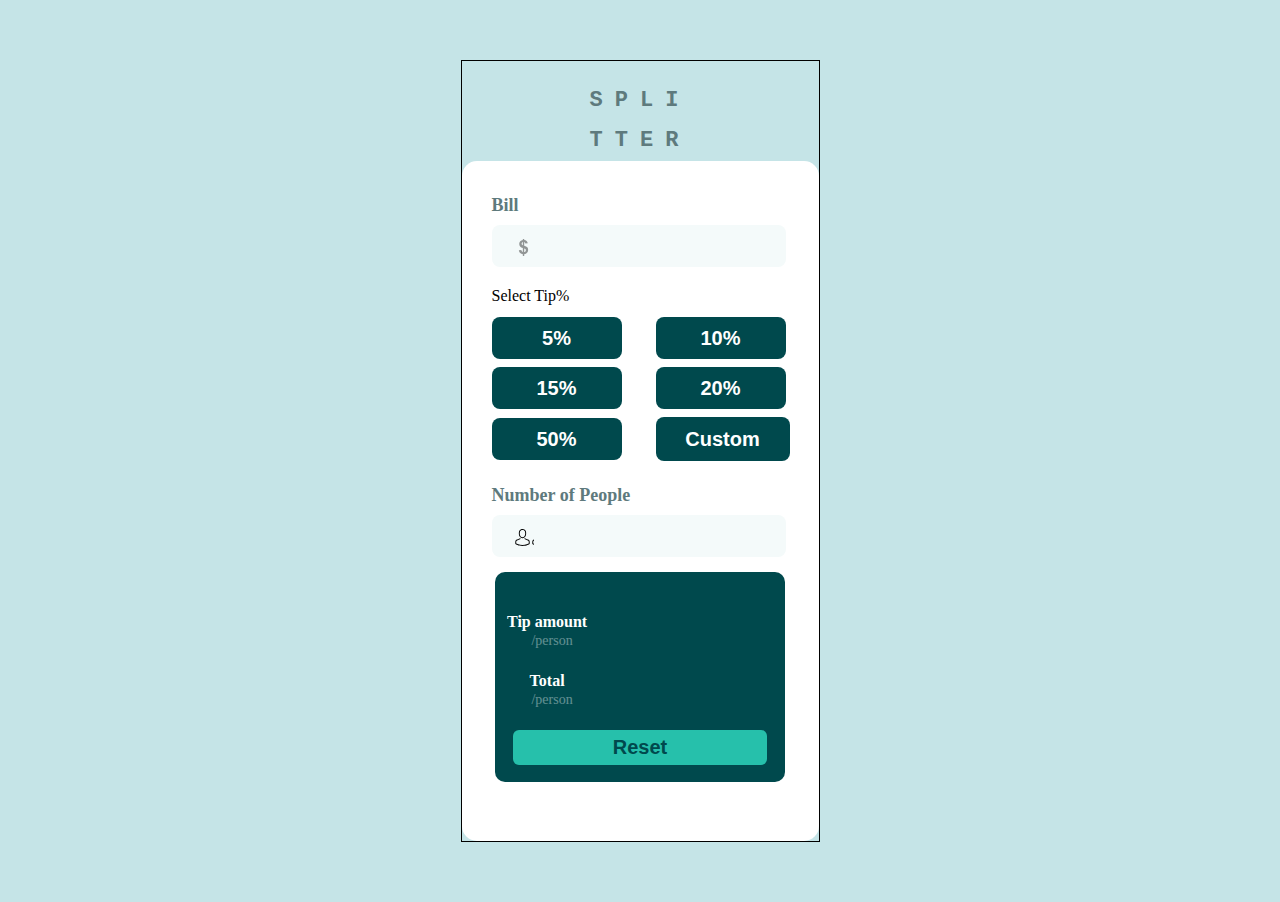
==== active x.html @ 8afc3a65 "Add files via upload" ====
<!DOCTYPE html>
<html>
<head>
    <title>Frontend Mentor | Tip Calculator</title>
    <meta http-equiv="CONTENT-TYPE" content="text/html; charset=UTF-8">
    <meta name="viewport" content="width=device-width, initial-scale=1.0" userscalable="no">
    <link rel="preconnect" href="https://fonts.googleapis.com">
    <link rel="preconnect" href="https://fonts.gstatic.com" crossorigin>
    <link href="https://fonts.googleapis.com/css2?family=Roboto:ital@1&display=swap" rel="stylesheet">
    <!--script src="https://cdnjs.cloudflare.com/ajax/libs/jquery/3.3.1/jquery.min.js"></script-->
    <link rel="stylesheet" type="text/css" href="style.css">
</head>
<body>
    <div class="head">
        SPLI<br>TTER
    </div>
    <div class="main-body">
        <br>
        <p class="bill">
            Bill
        </p>
        <form id="everything">
            <label id="erase1" class="label1">
                <input maxlength="6" class="suminput1" oninput="calcsum()" id="bill-no">
            </label>


            <p class="select">
                Select Tip%
            </p>
            <input id="btn1" onclick="listener()" type="button" class="tip-button" value="5%">
            <input id="btn2" type="button" class="tip-button" value="10%"><br>
            <input id="btn3" type="button" class="tip-button" value="15%">
            <input id="btn4" type="button" class="tip-button" value="20%"><br>
            <input id="btn5" type="button" class="tip-button" value="50%">
            <label class="exception">
                <input class="custom" placeholder="Custom">
            </label>


            <p class="bill">
                Number of People
            </p>
            <label id="erase2" class="label2">
                <input maxlength="5" class="suminput2" oninput="calcsum()" id="bill-no2">
            </label>


            <div class="base">
                <table>
                    <tr>
                        <td class="tip-text">
                            Tip amount
                            <br>
                            <span class="sub-text">
                                /person
                            </span>
                        </td>

                        <td>
                            <form id="erase3">
                                <span id="ppl"></span>
                            </form>
                        </td>
                    </tr><br>


                    <tr>
                        <td class="tip-text">
                            Total
                            <br>
                            <span class="sub-text">
                                /person
                            </span>
                        </td>
                        <td>
                            <div>
                                <span id="sum"></span>
                            </div>
                        </td>
                    </tr>
                </table>


                <input type="button" onclick="reset()" class="reset" value="Reset">
            </form>
        </div>
        <br>
    </div>


    <script>
        //alert("Hi there. Ensure to fill all the required with numbers only to ensure accuracy. You get one chance to pick a tip value")


        function reset() {
            document.getElementById("erase1").reset();
        }



        $(function () {
$(this).addClass("active").siblings().removeClass("active")
                //$("#erase3").html=$(this).val
            });
        });





        function calcsum() {
            let sum = 0;
            for (const inputEl of document.getElementsByClassName("suminput1")) {
                sum += inputEl.value;
            }
            for (const inputEl of document.getElementsByClassName("suminput2")) {
                sum2 = sum / inputEl.value
            }
            document.getElementById("sum").innerText = sum2.toFixed(2);
        }
    </script>
</body>
---- style.css ----
* {
    margin: 0;
}
body {
    background-color: hsl(185, 41%, 84%);
    width: 359px;
    border: 0.2px solid black;
    box-sizing: border-box;
    margin: 60px auto;
}
.head {
    font-family: monospace;
    font-size: 22px;
    font-weight: 700;
    text-align: center;
    letter-spacing: 12px;
    line-height: 40px;
    margin-top: 20px;
    color: hsl(186, 14%, 43%);
}
.main-body {
    width: 100%;
    height: 680px;
    background-color: white;
    border-radius: 15px;
}
.bill {
    margin: 16px 0 9px 30px;
    font-size: 18px;
    color: hsl(186, 14%, 43%);
    font-weight: 600;
}
#bill-no, #bill-no2 {
    margin-left: 30px;
    /*padding: 11px 28px 11px 0;*/
    width: 290px;
    height: 40px;
    border-radius: 8px;
    background-color: hsl(189, 41%, 97%);
    border: none;
    color: hsl(183, 100%, 15%);
    font-weight: 700;
    text-align: right;
    font-size: 20px;
}
.label1 {
    position: relative;
}
.label1:before {
    content: "";
    position: absolute;
    top: 0;
    margin-left: 52px;
    bottom: 0;
    width: 20px;
    background: url("data:image/svg+xml,%3Csvg version='1.1' id='Capa_1' xmlns='http://www.w3.org/2000/svg' xmlns:xlink='http://www.w3.org/1999/xlink' x='0px' y='0px' viewBox='0 0 490 490' style='enable-background:new 0 0 490 490;' xml:space='preserve'%3E%3Cg id='Business_1_Bold_34_'%3E%3Cpath d='M265.526,490v-51.236c35.601-5.099,63.409-18.988,83.422-41.635c19.983-22.647,29.982-50.501,29.982-83.53 c0-29.584-7.947-53.839-23.826-72.734c-15.894-18.896-45.738-34.3-89.578-46.167V87.649c17.716,7.672,28.665,22.28,32.861,43.809 l69.304-9.05c-4.762-27.379-15.711-49.245-32.861-65.584c-17.181-16.354-40.287-26.261-69.32-29.721V0h-39.69v27.103 c-31.406,3.108-56.58,14.838-75.475,35.219c-18.88,20.335-28.344,45.478-28.344,75.429c0,29.584,8.376,54.727,25.082,75.475 c16.69,20.718,42.936,36.199,78.752,46.412v114.767c-9.877-4.762-18.819-12.434-26.843-23.015 c-8.039-10.581-13.521-23.183-16.43-37.791l-71.494,7.672c5.482,35.969,18.084,63.792,37.791,83.53 c19.738,19.707,45.371,31.498,76.976,35.326v49.858h39.69V490z M265.526,271.414c16.43,4.762,28.267,11.561,35.464,20.412 c7.228,8.85,10.841,19.401,10.841,31.636c0,13.689-4.318,25.618-12.878,35.755c-8.59,10.137-19.738,16.492-33.427,19.034V271.414z M199.238,161.44c-5.819-8.284-8.759-17.272-8.759-26.965c0-10.581,3.185-20.274,9.601-29.032 c6.385-8.789,14.976-14.976,25.756-18.651v94.784C213.939,176.461,205.088,169.754,199.238,161.44z'/%3E%3C/g%3E%3Cg%3E%3C/g%3E%3Cg%3E%3C/g%3E%3Cg%3E%3C/g%3E%3Cg%3E%3C/g%3E%3Cg%3E%3C/g%3E%3Cg%3E%3C/g%3E%3Cg%3E%3C/g%3E%3Cg%3E%3C/g%3E%3Cg%3E%3C/g%3E%3Cg%3E%3C/g%3E%3Cg%3E%3C/g%3E%3Cg%3E%3C/g%3E%3Cg%3E%3C/g%3E%3Cg%3E%3C/g%3E%3Cg%3E%3C/g%3E%3C/svg%3E ") center / contain no-repeat;
    opacity: 0.4;
}

.select {
    margin: 20px 0 12px 30px;

}
.tip-button, .custom{
    background-color: hsl(183, 100%, 15%);
    /*padding: 5px 10px;*/
    text-align: center;
    color: white;
    font-weight: 600;
    border: none;
    border-radius: 8px;
    font-size: 20px;
    margin-left: 30px;
    margin-bottom: 8px;
    width: 130px;
    height: 42px;
}
.custom {
    color: white;
}
.custom::placeholder{
    color: white;
}/*
.tip-button:focus{
    background-color: hsl(172, 67%, 45%);
}*/
.custom:focus{
    background-color: hsl(172, 67%, 45%);
}
::placeholder {
    color: hsl(184, 14%, 56%);
    text-align: center;
}
.label2 {
    position: relative;
}
.label2:before {
    content: "";
    position: absolute;
    top: 0;
    margin-left: 52px;
    bottom: 0;
    width: 20px;
    background-image: url("data:image/svg+xml,%3Csvg version='1.1' id='Capa_1' xmlns='http://www.w3.org/2000/svg' xmlns:xlink='http://www.w3.org/1999/xlink' x='0px' y='0px' viewBox='0 0 482.9 482.9' style='enable-background:new 0 0 482.9 482.9;' xml:space='preserve'%3E%3Cg%3E%3Cg%3E%3Cpath d='M239.7,260.2c0.5,0,1,0,1.6,0c0.2,0,0.4,0,0.6,0c0.3,0,0.7,0,1,0c29.3-0.5,53-10.8,70.5-30.5 c38.5-43.4,32.1-117.8,31.4-124.9c-2.5-53.3-27.7-78.8-48.5-90.7C280.8,5.2,262.7,0.4,242.5,0h-0.7c-0.1,0-0.3,0-0.4,0h-0.6 c-11.1,0-32.9,1.8-53.8,13.7c-21,11.9-46.6,37.4-49.1,91.1c-0.7,7.1-7.1,81.5,31.4,124.9C186.7,249.4,210.4,259.7,239.7,260.2z M164.6,107.3c0-0.3,0.1-0.6,0.1-0.8c3.3-71.7,54.2-79.4,76-79.4h0.4c0.2,0,0.5,0,0.8,0c27,0.6,72.9,11.6,76,79.4 c0,0.3,0,0.6,0.1,0.8c0.1,0.7,7.1,68.7-24.7,104.5c-12.6,14.2-29.4,21.2-51.5,21.4c-0.2,0-0.3,0-0.5,0l0,0c-0.2,0-0.3,0-0.5,0 c-22-0.2-38.9-7.2-51.4-21.4C157.7,176.2,164.5,107.9,164.6,107.3z'/%3E%3Cpath d='M446.8,383.6c0-0.1,0-0.2,0-0.3c0-0.8-0.1-1.6-0.1-2.5c-0.6-19.8-1.9-66.1-45.3-80.9c-0.3-0.1-0.7-0.2-1-0.3 c-45.1-11.5-82.6-37.5-83-37.8c-6.1-4.3-14.5-2.8-18.8,3.3c-4.3,6.1-2.8,14.5,3.3,18.8c1.7,1.2,41.5,28.9,91.3,41.7 c23.3,8.3,25.9,33.2,26.6,56c0,0.9,0,1.7,0.1,2.5c0.1,9-0.5,22.9-2.1,30.9c-16.2,9.2-79.7,41-176.3,41 c-96.2,0-160.1-31.9-176.4-41.1c-1.6-8-2.3-21.9-2.1-30.9c0-0.8,0.1-1.6,0.1-2.5c0.7-22.8,3.3-47.7,26.6-56 c49.8-12.8,89.6-40.6,91.3-41.7c6.1-4.3,7.6-12.7,3.3-18.8c-4.3-6.1-12.7-7.6-18.8-3.3c-0.4,0.3-37.7,26.3-83,37.8 c-0.4,0.1-0.7,0.2-1,0.3c-43.4,14.9-44.7,61.2-45.3,80.9c0,0.9,0,1.7-0.1,2.5c0,0.1,0,0.2,0,0.3c-0.1,5.2-0.2,31.9,5.1,45.3 c1,2.6,2.8,4.8,5.2,6.3c3,2,74.9,47.8,195.2,47.8s192.2-45.9,195.2-47.8c2.3-1.5,4.2-3.7,5.2-6.3 C447,415.5,446.9,388.8,446.8,383.6z'/%3E%3C/g%3E%3C/g%3E%3Cg%3E%3C/g%3E%3Cg%3E%3C/g%3E%3Cg%3E%3C/g%3E%3Cg%3E%3C/g%3E%3Cg%3E%3C/g%3E%3Cg%3E%3C/g%3E%3Cg%3E%3C/g%3E%3Cg%3E%3C/g%3E%3Cg%3E%3C/g%3E%3Cg%3E%3C/g%3E%3Cg%3E%3C/g%3E%3Cg%3E%3C/g%3E%3Cg%3E%3C/g%3E%3Cg%3E%3C/g%3E%3Cg%3E%3C/g%3E%3C/svg%3E");
}
.base{
    background-color: hsl(183, 100%, 15%);
    width: 290px;
    height: 210px;
    border-radius: 10px;
    margin: 15px auto 20px auto;
    text-align: center;
}
table, tr{
    padding-top: 20px;
}
td{
    padding-left: 10px;
    padding-bottom: 20px;
}
.tip-text{
    color: white;
    margin-left: 10px;
    font-weight: 600;
    font-size: 16px;
}
.sub-text{
    color: hsl(189, 41%, 97%);
    margin-left: 10px;
    font-size: 14px;
    opacity: 0.4;
    font-weight: 400;
}
#value{
    font-size: 24px;
    text-align: right;
    font-weight: 700;
    color: hsl(172, 67%, 45%);
    display: block;
    vertical-align: middle;
    margin-left: 55px;
    margin-right: 8px;
    width: 85px;
}
#sum, #ppl{
    font-size: 24px;
    text-align: right;
    font-weight: 700;
    color: hsl(172, 67%, 45%);
    vertical-align: middle;
    margin-left: 75px;
}
.reset{
    text-align: center;
    background-color: hsl(172, 67%, 45%);
    color: hsl(183, 100%, 15%);
    font-weight: 700;
    font-size: 20px;
    padding: 6px 100px;
    border: none;
    border-radius: 6px;
    margin-bottom: 30px;
}
.tip-button:active, .tip-button.selected{
    background-color: red;
}/*
.tip-button:hover{
    background-image: red;
    animation-name: fuck;
    animation-duration: 1000s;
}
@keyframes fuck{
    100%{
    background-color: red
        
    }
}
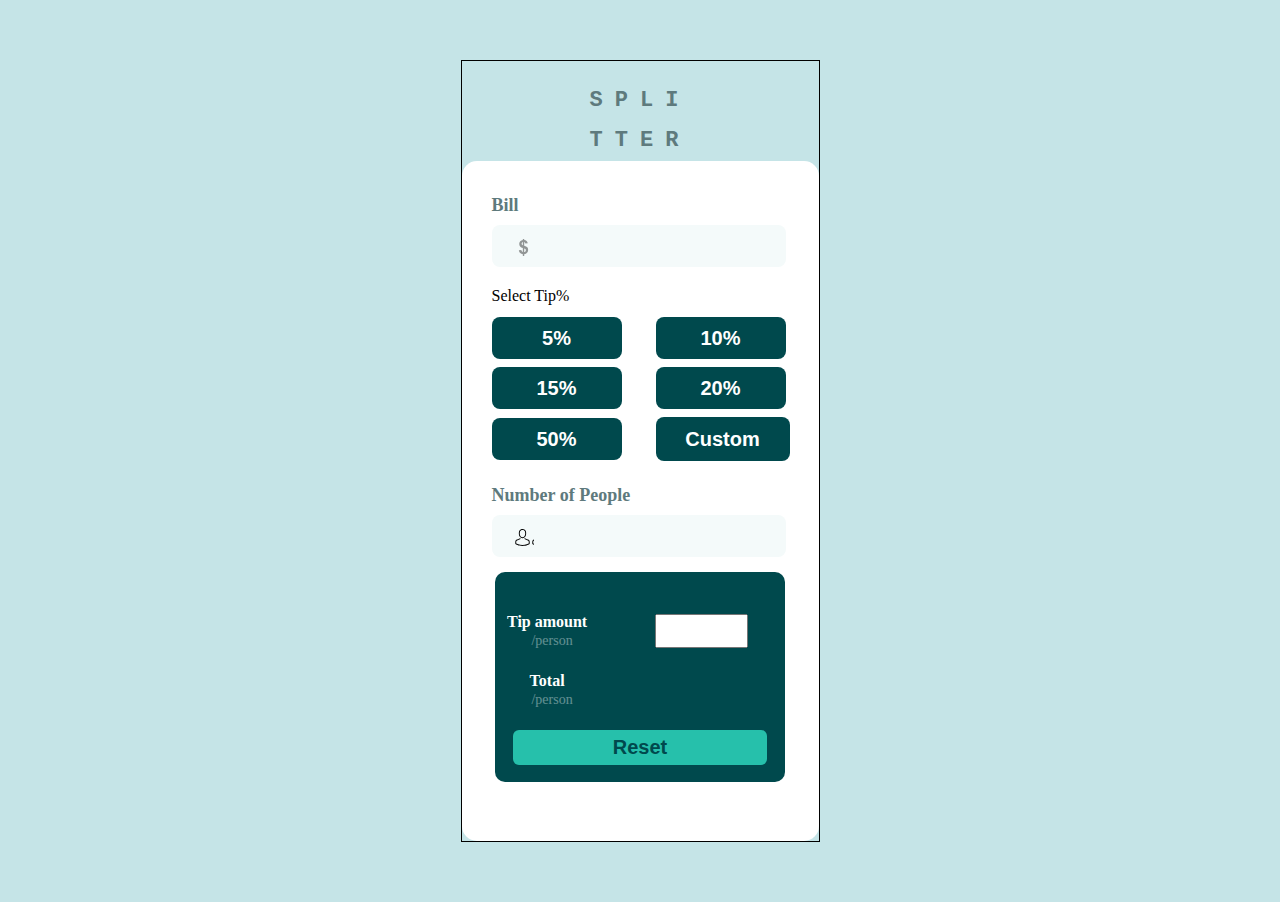
==== commit 1b6b67dc: "Add files via upload" ====
--- a/active x.html
+++ b/active x.html
@@ -59,7 +59,7 @@
 
                         <td>
                             <form id="erase3">
-                                <span id="ppl"></span>
+                                <input id="value" type="number">
                             </form>
                         </td>
                     </tr><br>
@@ -93,24 +93,16 @@
         //alert("Hi there. Ensure to fill all the required with numbers only to ensure accuracy. You get one chance to pick a tip value")
 
 
+        //Reset button
         function reset() {
             document.getElementById("erase1").reset();
         }
 
 
-
-        $(function () {
-$(this).addClass("active").siblings().removeClass("active")
-                //$("#erase3").html=$(this).val
-            });
-        });
-
-
-
-
-
+        //Total per person function
         function calcsum() {
             let sum = 0;
+            //$("#value").html =$(this).val
             for (const inputEl of document.getElementsByClassName("suminput1")) {
                 sum += inputEl.value;
             }
@@ -119,5 +111,12 @@
             }
             document.getElementById("sum").innerText = sum2.toFixed(2);
         }
+        
+
+            //Button effects
+        $(".tip-button").not(this).removeClass('active')
+        $(this).addClass("active")
+        $("#value").html =$(this).val;
+        
     </script>
 </body>--- a/style.css
+++ b/style.css
@@ -59,9 +59,8 @@
 
 .select {
     margin: 20px 0 12px 30px;
-
 }
-.tip-button, .custom{
+.tip-button, .custom {
     background-color: hsl(183, 100%, 15%);
     /*padding: 5px 10px;*/
     text-align: center;
@@ -78,13 +77,15 @@
 .custom {
     color: white;
 }
-.custom::placeholder{
+.custom::placeholder {
     color: white;
-}/*
+}
+
+/*
 .tip-button:focus{
     background-color: hsl(172, 67%, 45%);
 }*/
-.custom:focus{
+.custom:focus {
     background-color: hsl(172, 67%, 45%);
 }
 ::placeholder {
@@ -103,7 +104,7 @@
     width: 20px;
     background-image: url("data:image/svg+xml,%3Csvg version='1.1' id='Capa_1' xmlns='http://www.w3.org/2000/svg' xmlns:xlink='http://www.w3.org/1999/xlink' x='0px' y='0px' viewBox='0 0 482.9 482.9' style='enable-background:new 0 0 482.9 482.9;' xml:space='preserve'%3E%3Cg%3E%3Cg%3E%3Cpath d='M239.7,260.2c0.5,0,1,0,1.6,0c0.2,0,0.4,0,0.6,0c0.3,0,0.7,0,1,0c29.3-0.5,53-10.8,70.5-30.5 c38.5-43.4,32.1-117.8,31.4-124.9c-2.5-53.3-27.7-78.8-48.5-90.7C280.8,5.2,262.7,0.4,242.5,0h-0.7c-0.1,0-0.3,0-0.4,0h-0.6 c-11.1,0-32.9,1.8-53.8,13.7c-21,11.9-46.6,37.4-49.1,91.1c-0.7,7.1-7.1,81.5,31.4,124.9C186.7,249.4,210.4,259.7,239.7,260.2z M164.6,107.3c0-0.3,0.1-0.6,0.1-0.8c3.3-71.7,54.2-79.4,76-79.4h0.4c0.2,0,0.5,0,0.8,0c27,0.6,72.9,11.6,76,79.4 c0,0.3,0,0.6,0.1,0.8c0.1,0.7,7.1,68.7-24.7,104.5c-12.6,14.2-29.4,21.2-51.5,21.4c-0.2,0-0.3,0-0.5,0l0,0c-0.2,0-0.3,0-0.5,0 c-22-0.2-38.9-7.2-51.4-21.4C157.7,176.2,164.5,107.9,164.6,107.3z'/%3E%3Cpath d='M446.8,383.6c0-0.1,0-0.2,0-0.3c0-0.8-0.1-1.6-0.1-2.5c-0.6-19.8-1.9-66.1-45.3-80.9c-0.3-0.1-0.7-0.2-1-0.3 c-45.1-11.5-82.6-37.5-83-37.8c-6.1-4.3-14.5-2.8-18.8,3.3c-4.3,6.1-2.8,14.5,3.3,18.8c1.7,1.2,41.5,28.9,91.3,41.7 c23.3,8.3,25.9,33.2,26.6,56c0,0.9,0,1.7,0.1,2.5c0.1,9-0.5,22.9-2.1,30.9c-16.2,9.2-79.7,41-176.3,41 c-96.2,0-160.1-31.9-176.4-41.1c-1.6-8-2.3-21.9-2.1-30.9c0-0.8,0.1-1.6,0.1-2.5c0.7-22.8,3.3-47.7,26.6-56 c49.8-12.8,89.6-40.6,91.3-41.7c6.1-4.3,7.6-12.7,3.3-18.8c-4.3-6.1-12.7-7.6-18.8-3.3c-0.4,0.3-37.7,26.3-83,37.8 c-0.4,0.1-0.7,0.2-1,0.3c-43.4,14.9-44.7,61.2-45.3,80.9c0,0.9,0,1.7-0.1,2.5c0,0.1,0,0.2,0,0.3c-0.1,5.2-0.2,31.9,5.1,45.3 c1,2.6,2.8,4.8,5.2,6.3c3,2,74.9,47.8,195.2,47.8s192.2-45.9,195.2-47.8c2.3-1.5,4.2-3.7,5.2-6.3 C447,415.5,446.9,388.8,446.8,383.6z'/%3E%3C/g%3E%3C/g%3E%3Cg%3E%3C/g%3E%3Cg%3E%3C/g%3E%3Cg%3E%3C/g%3E%3Cg%3E%3C/g%3E%3Cg%3E%3C/g%3E%3Cg%3E%3C/g%3E%3Cg%3E%3C/g%3E%3Cg%3E%3C/g%3E%3Cg%3E%3C/g%3E%3Cg%3E%3C/g%3E%3Cg%3E%3C/g%3E%3Cg%3E%3C/g%3E%3Cg%3E%3C/g%3E%3Cg%3E%3C/g%3E%3Cg%3E%3C/g%3E%3C/svg%3E");
 }
-.base{
+.base {
     background-color: hsl(183, 100%, 15%);
     width: 290px;
     height: 210px;
@@ -111,27 +112,27 @@
     margin: 15px auto 20px auto;
     text-align: center;
 }
-table, tr{
+table, tr {
     padding-top: 20px;
 }
-td{
+td {
     padding-left: 10px;
     padding-bottom: 20px;
 }
-.tip-text{
+.tip-text {
     color: white;
     margin-left: 10px;
     font-weight: 600;
     font-size: 16px;
 }
-.sub-text{
+.sub-text {
     color: hsl(189, 41%, 97%);
     margin-left: 10px;
     font-size: 14px;
     opacity: 0.4;
     font-weight: 400;
 }
-#value{
+#value {
     font-size: 24px;
     text-align: right;
     font-weight: 700;
@@ -142,7 +143,7 @@
     margin-right: 8px;
     width: 85px;
 }
-#sum, #ppl{
+#sum, #ppl {
     font-size: 24px;
     text-align: right;
     font-weight: 700;
@@ -150,7 +151,7 @@
     vertical-align: middle;
     margin-left: 75px;
 }
-.reset{
+.reset {
     text-align: center;
     background-color: hsl(172, 67%, 45%);
     color: hsl(183, 100%, 15%);
@@ -161,9 +162,14 @@
     border-radius: 6px;
     margin-bottom: 30px;
 }
-.tip-button:active, .tip-button.selected{
-    background-color: red;
-}/*
+.tip-button:active {
+    transition: 3;
+}
+.tip-button:hover{
+    background-color: hsl(172, 67%, 45%);
+}
+
+/*
 .tip-button:hover{
     background-image: red;
     animation-name: fuck;
@@ -172,6 +178,5 @@
 @keyframes fuck{
     100%{
     background-color: red
-        
     }
 }